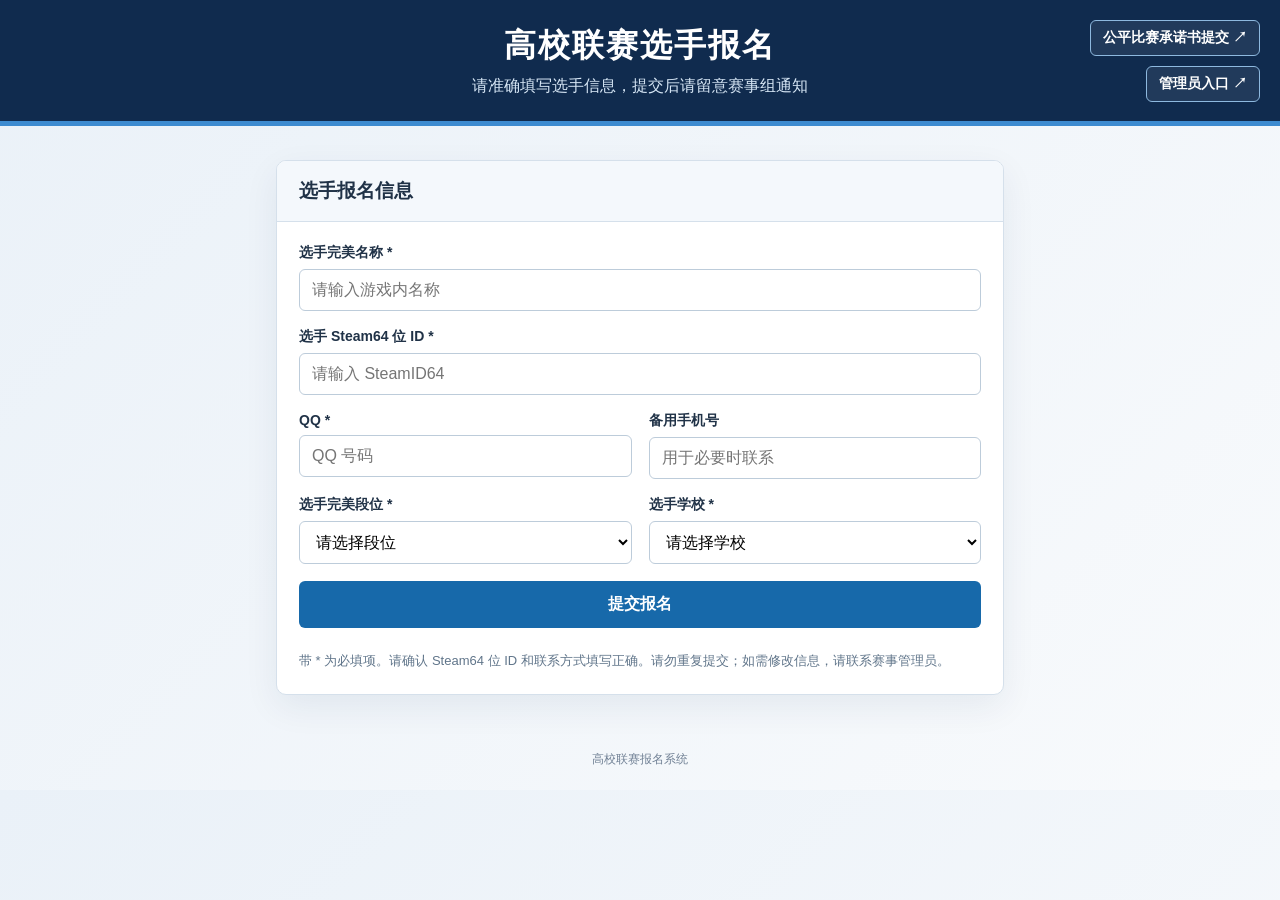
==== public/index.html @ 9e65858e "Add files via upload" ====
<!doctype html>
<html lang="zh-CN">
<head>
<meta charset="utf-8"><meta name="viewport" content="width=device-width,initial-scale=1">
<title>高校联赛选手报名</title>
<style>
:root{--navy:#102b4e;--blue:#1769aa;--light:#eef4fa;--ink:#203247;--line:#d5e0eb}*{box-sizing:border-box}body{margin:0;background:linear-gradient(135deg,#eaf1f8,#f8fafc);font-family:"Microsoft YaHei",Arial,sans-serif;color:var(--ink)}header{background:var(--navy);color:white;padding:24px 18px;text-align:center;border-bottom:5px solid #3d8bd0;position:relative}header .top-link{position:absolute;right:20px;top:20px;color:white;text-decoration:none;border:1px solid #8eb9df;border-radius:6px;padding:8px 12px;font-size:14px;font-weight:700;background:#ffffff12}header .top-link:hover{background:#ffffff25}header h1{margin:0;font-size:clamp(22px,4vw,32px);letter-spacing:2px}header p{margin:8px 0 0;color:#d6e6f5}.wrap{max-width:760px;margin:34px auto;padding:0 16px}.panel{background:#fff;border:1px solid var(--line);border-radius:10px;box-shadow:0 12px 35px #102b4e12;overflow:hidden}.panel h2{font-size:19px;margin:0;padding:17px 22px;background:#f4f8fc;border-bottom:1px solid var(--line)}form{padding:22px;display:grid;grid-template-columns:1fr 1fr;gap:17px}.field{display:flex;flex-direction:column;gap:7px}.field.full{grid-column:1/-1}label{font-weight:600;font-size:14px}input,select{width:100%;border:1px solid #bdccda;border-radius:6px;padding:11px 12px;font:inherit;background:#fff}input:focus,select:focus{outline:2px solid #b8daf7;border-color:var(--blue)}button{grid-column:1/-1;background:var(--blue);border:0;border-radius:6px;color:white;padding:13px;font-size:16px;font-weight:700;cursor:pointer}button:hover{background:#10588f}button:disabled{opacity:.6;cursor:wait}.notice{padding:0 22px 22px;font-size:13px;color:#60758a;line-height:1.7}.status{padding:0 22px 18px;font-size:14px}.status:empty{display:none}footer{text-align:center;padding:22px;color:#718195;font-size:12px}@media(max-width:560px){header{padding-top:112px}header .top-link{top:12px;right:12px}form{grid-template-columns:1fr}.field.full,button{grid-column:auto}}
</style></head>
<body><header><a class="top-link" href="admin.html" style="right:20px;top:66px">管理员入口 ↗</a><a class="top-link" href="commitment.html">公平比赛承诺书提交 ↗</a><h1>高校联赛选手报名</h1><p>请准确填写选手信息，提交后请留意赛事组通知</p></header>
<main class="wrap"><section class="panel"><h2>选手报名信息</h2>
<form id="signup">
<div class="field full"><label for="player_name">选手完美名称 *</label><input id="player_name" name="player_name" required maxlength="100" placeholder="请输入游戏内名称"></div>
<div class="field full"><label for="steam_id">选手 Steam64 位 ID *</label><input id="steam_id" name="steam_id" required inputmode="numeric" maxlength="30" placeholder="请输入 SteamID64"></div>
<div class="field"><label for="qq">QQ *</label><input id="qq" name="qq" required inputmode="numeric" maxlength="20" placeholder="QQ 号码"></div>
<div class="field"><label for="backup_phone">备用手机号</label><input id="backup_phone" name="backup_phone" inputmode="tel" maxlength="30" placeholder="用于必要时联系"></div>
<div class="field"><label for="rank">选手完美段位 *</label><select id="rank" name="rank" required><option value="">请选择段位</option><option>D</option><option>C</option><option>C+</option><option>C++</option><option>B</option><option>B+</option><option>B++</option><option>A</option><option>A+</option><option>A++</option><option>S0-9</option><option>S10-24</option><option>S25-49</option><option>S>=50</option></select></div>
<div class="field"><label for="school">选手学校 *</label><select id="school" name="school" required><option value="">请选择学校</option><option>梁丰高级中学及其国际部</option><option>沙州中学本校区</option><option>沙州中学北校区</option><option>暨阳高级中学</option><option>张家港高级中学</option><option>塘桥高级中学</option><option>崇真中学</option><option>凤凰高级中学</option><option>乐余高级中学</option><option>常青藤实验学校及其国际部</option><option>外国语实验学校及其国际部</option><option>张家港第一职业学校</option><option>张家港第二职业学校</option><option>张家港第三职业学校</option><option>张家港开放大学</option><option>江苏科技大学张家港校区</option><option>沙洲工学院</option><option>张家港市艺术学校（原张家港舞蹈学校）</option><option>张家港市特殊教育学校</option></select></div>
<button id="submit" type="submit">提交报名</button>
</form><div class="status" id="status" role="status" aria-live="polite"></div><div class="notice">带 * 为必填项。请确认 Steam64 位 ID 和联系方式填写正确。请勿重复提交；如需修改信息，请联系赛事管理员。</div></section></main>
<footer>高校联赛报名系统</footer>
<script>
const form=document.querySelector('#signup'),statusBox=document.querySelector('#status'),submitBtn=document.querySelector('#submit');
form.addEventListener('submit',async e=>{e.preventDefault();statusBox.textContent='';submitBtn.disabled=true;submitBtn.textContent='正在提交…';const payload=Object.fromEntries(new FormData(form).entries());try{const r=await fetch('/api/register',{method:'POST',headers:{'content-type':'application/json'},body:JSON.stringify(payload)});const data=await r.json().catch(()=>({}));if(!r.ok)throw new Error(data.error||'提交失败，请稍后重试');statusBox.textContent='报名提交成功！请勿重复提交。';statusBox.style.color='#167344';form.reset()}catch(err){statusBox.textContent=err.message||'网络异常，请稍后重试';statusBox.style.color='#b42318'}finally{submitBtn.disabled=false;submitBtn.textContent='提交报名'}});
</script></body></html>
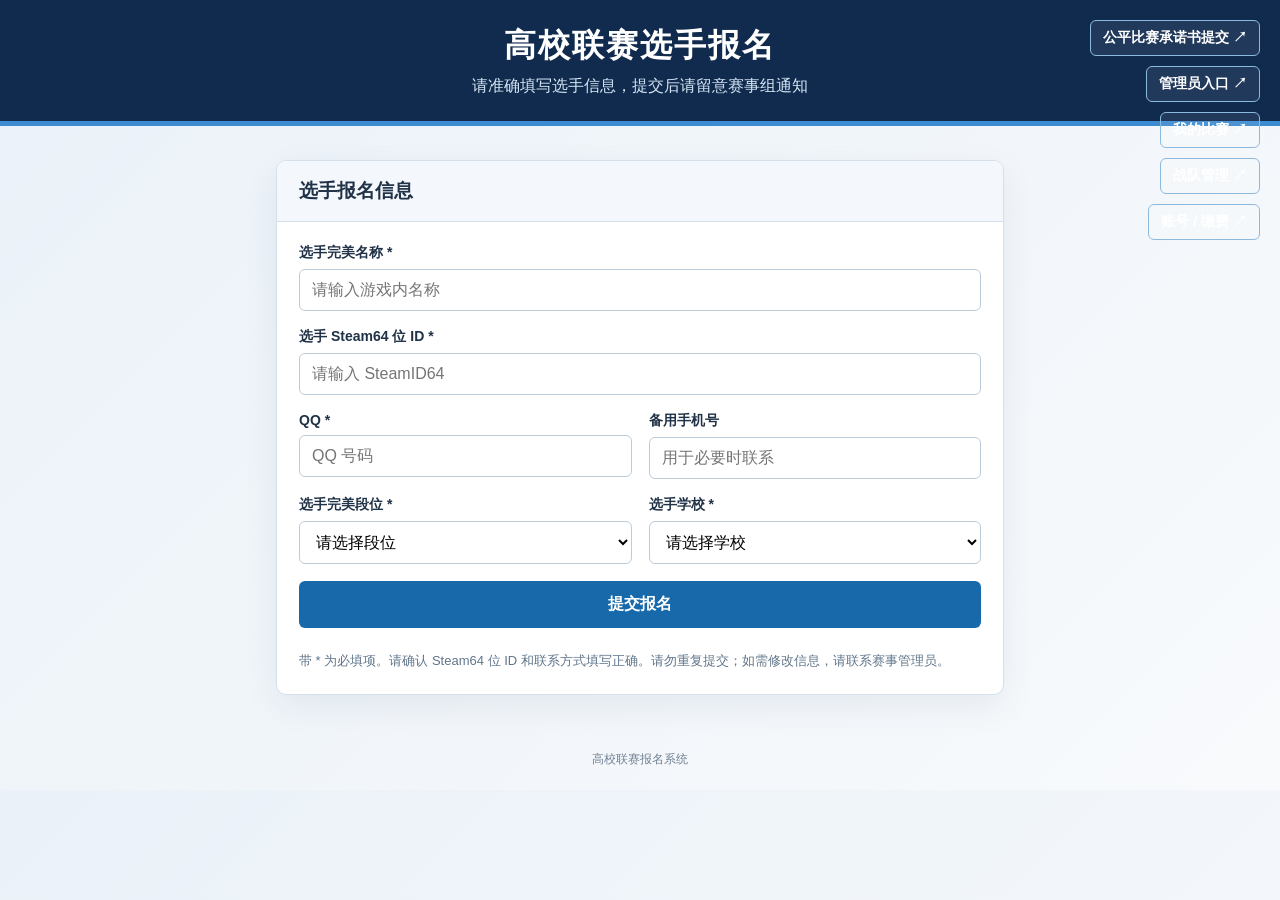
==== commit 7ee88219: "Add files via upload" ====
--- a/public/index.html
+++ b/public/index.html
@@ -4,9 +4,9 @@
 <meta charset="utf-8"><meta name="viewport" content="width=device-width,initial-scale=1">
 <title>高校联赛选手报名</title>
 <style>
-:root{--navy:#102b4e;--blue:#1769aa;--light:#eef4fa;--ink:#203247;--line:#d5e0eb}*{box-sizing:border-box}body{margin:0;background:linear-gradient(135deg,#eaf1f8,#f8fafc);font-family:"Microsoft YaHei",Arial,sans-serif;color:var(--ink)}header{background:var(--navy);color:white;padding:24px 18px;text-align:center;border-bottom:5px solid #3d8bd0;position:relative}header .top-link{position:absolute;right:20px;top:20px;color:white;text-decoration:none;border:1px solid #8eb9df;border-radius:6px;padding:8px 12px;font-size:14px;font-weight:700;background:#ffffff12}header .top-link:hover{background:#ffffff25}header h1{margin:0;font-size:clamp(22px,4vw,32px);letter-spacing:2px}header p{margin:8px 0 0;color:#d6e6f5}.wrap{max-width:760px;margin:34px auto;padding:0 16px}.panel{background:#fff;border:1px solid var(--line);border-radius:10px;box-shadow:0 12px 35px #102b4e12;overflow:hidden}.panel h2{font-size:19px;margin:0;padding:17px 22px;background:#f4f8fc;border-bottom:1px solid var(--line)}form{padding:22px;display:grid;grid-template-columns:1fr 1fr;gap:17px}.field{display:flex;flex-direction:column;gap:7px}.field.full{grid-column:1/-1}label{font-weight:600;font-size:14px}input,select{width:100%;border:1px solid #bdccda;border-radius:6px;padding:11px 12px;font:inherit;background:#fff}input:focus,select:focus{outline:2px solid #b8daf7;border-color:var(--blue)}button{grid-column:1/-1;background:var(--blue);border:0;border-radius:6px;color:white;padding:13px;font-size:16px;font-weight:700;cursor:pointer}button:hover{background:#10588f}button:disabled{opacity:.6;cursor:wait}.notice{padding:0 22px 22px;font-size:13px;color:#60758a;line-height:1.7}.status{padding:0 22px 18px;font-size:14px}.status:empty{display:none}footer{text-align:center;padding:22px;color:#718195;font-size:12px}@media(max-width:560px){header{padding-top:112px}header .top-link{top:12px;right:12px}form{grid-template-columns:1fr}.field.full,button{grid-column:auto}}
+:root{--navy:#102b4e;--blue:#1769aa;--light:#eef4fa;--ink:#203247;--line:#d5e0eb}*{box-sizing:border-box}body{margin:0;background:linear-gradient(135deg,#eaf1f8,#f8fafc);font-family:"Microsoft YaHei",Arial,sans-serif;color:var(--ink)}header{background:var(--navy);color:white;padding:24px 18px;text-align:center;border-bottom:5px solid #3d8bd0;position:relative}header .top-link{position:absolute;right:20px;top:20px;color:white;text-decoration:none;border:1px solid #8eb9df;border-radius:6px;padding:8px 12px;font-size:14px;font-weight:700;background:#ffffff12}header .top-link:hover{background:#ffffff25}header h1{margin:0;font-size:clamp(22px,4vw,32px);letter-spacing:2px}header p{margin:8px 0 0;color:#d6e6f5}.wrap{max-width:760px;margin:34px auto;padding:0 16px}.panel{background:#fff;border:1px solid var(--line);border-radius:10px;box-shadow:0 12px 35px #102b4e12;overflow:hidden}.panel h2{font-size:19px;margin:0;padding:17px 22px;background:#f4f8fc;border-bottom:1px solid var(--line)}form{padding:22px;display:grid;grid-template-columns:1fr 1fr;gap:17px}.field{display:flex;flex-direction:column;gap:7px}.field.full{grid-column:1/-1}label{font-weight:600;font-size:14px}input,select{width:100%;border:1px solid #bdccda;border-radius:6px;padding:11px 12px;font:inherit;background:#fff}input:focus,select:focus{outline:2px solid #b8daf7;border-color:var(--blue)}button{grid-column:1/-1;background:var(--blue);border:0;border-radius:6px;color:white;padding:13px;font-size:16px;font-weight:700;cursor:pointer}button:hover{background:#10588f}button:disabled{opacity:.6;cursor:wait}.notice{padding:0 22px 22px;font-size:13px;color:#60758a;line-height:1.7}.status{padding:0 22px 18px;font-size:14px}.status:empty{display:none}footer{text-align:center;padding:22px;color:#718195;font-size:12px}@media(max-width:560px){header{padding-top:250px}header .top-link{top:12px;right:12px}form{grid-template-columns:1fr}.field.full,button{grid-column:auto}}
 </style></head>
-<body><header><a class="top-link" href="admin.html" style="right:20px;top:66px">管理员入口 ↗</a><a class="top-link" href="commitment.html">公平比赛承诺书提交 ↗</a><h1>高校联赛选手报名</h1><p>请准确填写选手信息，提交后请留意赛事组通知</p></header>
+<body><header><a class="top-link" href="admin.html" style="right:20px;top:66px">管理员入口 ↗</a><a class="top-link" href="matches.html" style="right:20px;top:112px">我的比赛 ↗</a><a class="top-link" href="teams.html" style="right:20px;top:158px">战队管理 ↗</a><a class="top-link" href="account.html" style="right:20px;top:204px">账号 / 缴费 ↗</a><a class="top-link" href="commitment.html">公平比赛承诺书提交 ↗</a><h1>高校联赛选手报名</h1><p>请准确填写选手信息，提交后请留意赛事组通知</p></header>
 <main class="wrap"><section class="panel"><h2>选手报名信息</h2>
 <form id="signup">
 <div class="field full"><label for="player_name">选手完美名称 *</label><input id="player_name" name="player_name" required maxlength="100" placeholder="请输入游戏内名称"></div>
@@ -14,7 +14,7 @@
 <div class="field"><label for="qq">QQ *</label><input id="qq" name="qq" required inputmode="numeric" maxlength="20" placeholder="QQ 号码"></div>
 <div class="field"><label for="backup_phone">备用手机号</label><input id="backup_phone" name="backup_phone" inputmode="tel" maxlength="30" placeholder="用于必要时联系"></div>
 <div class="field"><label for="rank">选手完美段位 *</label><select id="rank" name="rank" required><option value="">请选择段位</option><option>D</option><option>C</option><option>C+</option><option>C++</option><option>B</option><option>B+</option><option>B++</option><option>A</option><option>A+</option><option>A++</option><option>S0-9</option><option>S10-24</option><option>S25-49</option><option>S>=50</option></select></div>
-<div class="field"><label for="school">选手学校 *</label><select id="school" name="school" required><option value="">请选择学校</option><option>梁丰高级中学及其国际部</option><option>沙州中学本校区</option><option>沙州中学北校区</option><option>暨阳高级中学</option><option>张家港高级中学</option><option>塘桥高级中学</option><option>崇真中学</option><option>凤凰高级中学</option><option>乐余高级中学</option><option>常青藤实验学校及其国际部</option><option>外国语实验学校及其国际部</option><option>张家港第一职业学校</option><option>张家港第二职业学校</option><option>张家港第三职业学校</option><option>张家港开放大学</option><option>江苏科技大学张家港校区</option><option>沙洲工学院</option><option>张家港市艺术学校（原张家港舞蹈学校）</option><option>张家港市特殊教育学校</option></select></div>
+<div class="field"><label for="school">选手学校 *</label><select id="school" name="school" required><option value="">请选择学校</option><option>梁丰高级中学及其国际部</option><option>沙州中学本校区</option><option>沙州中学北校区</option><option>暨阳高级中学</option><option>张家港高级中学</option><option>塘桥高级中学</option><option>崇真中学</option><option>凤凰高级中学</option><option>乐余高级中学</option><option>常青藤实验学校及其国际部</option><option>外国语实验学校及其国际部</option><option>张家港第一职业学校</option><option>张家港第二职业学校</option><option>张家港第三职业学校</option><option>张家港开放大学</option><option>江苏科技大学张家港校区</option><option>江科大苏州理工学院</option><option>沙洲工学院</option><option>张家港市艺术学校（原张家港舞蹈学校）</option><option>张家港市特殊教育学校</option></select></div>
 <button id="submit" type="submit">提交报名</button>
 </form><div class="status" id="status" role="status" aria-live="polite"></div><div class="notice">带 * 为必填项。请确认 Steam64 位 ID 和联系方式填写正确。请勿重复提交；如需修改信息，请联系赛事管理员。</div></section></main>
 <footer>高校联赛报名系统</footer>
